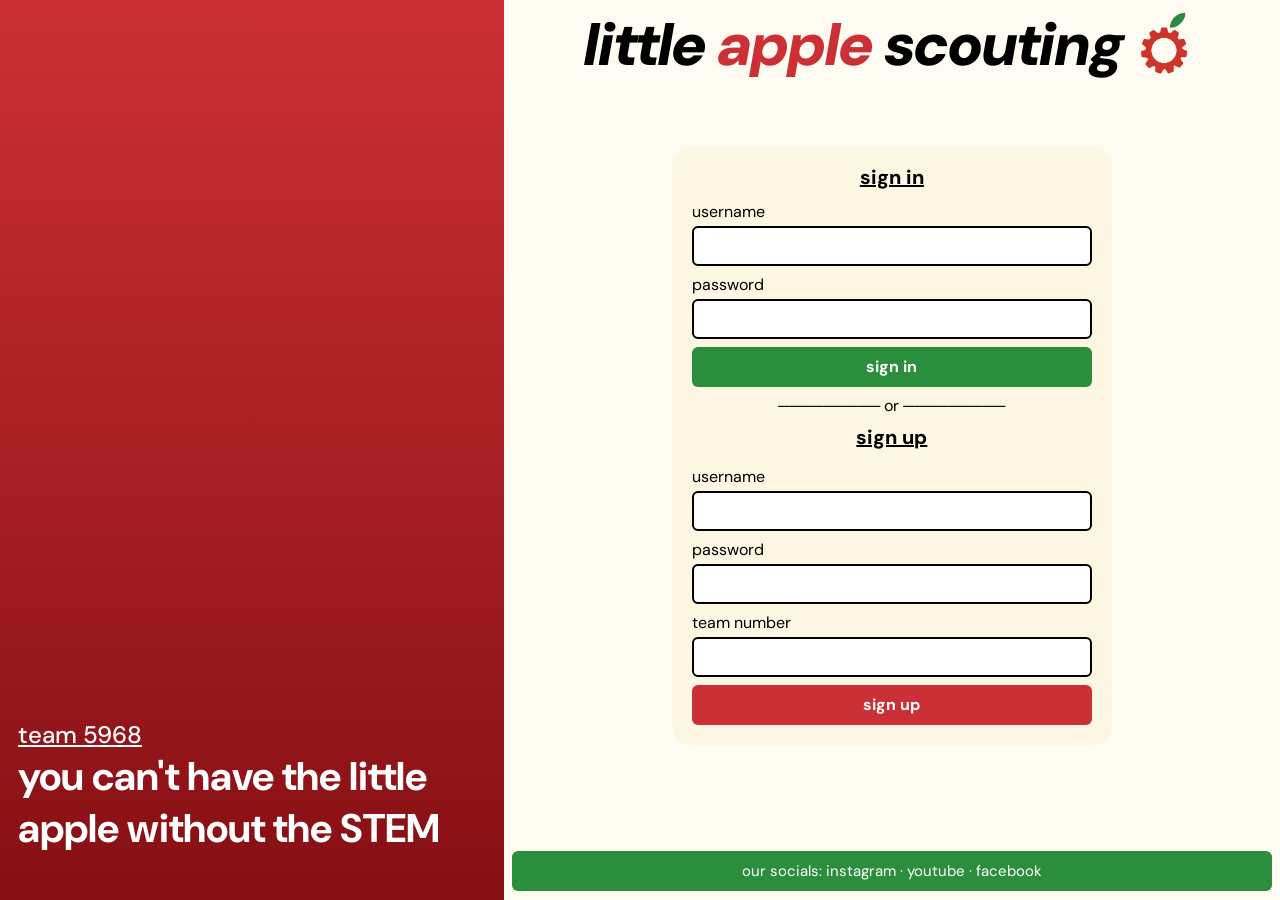
==== index.html @ 1b4e68c2 "baseline elements done" ====
<!DOCTYPE html>
  <html>
    <head>
      <title>Little Apple Scouting</title>

      <link rel="shortcut icon" type="image/png" href="/favicon.png"> 

      <link rel="preconnect" href="https://fonts.googleapis.com">
      <link rel="preconnect" href="https://fonts.gstatic.com" crossorigin>
      <link href="https://fonts.googleapis.com/css2?family=DM+Sans:ital,opsz,wght@0,9..40,100..1000;1,9..40,100..1000&display=swap" 
      rel="stylesheet">

      <link rel="stylesheet" href="buttons.css">
      <link rel="stylesheet" href="text.css">
      <link rel="stylesheet" href="images and inputs.css">
      <link rel="stylesheet" href="divs.css">
  
      <style> 
       body {
          background-color: #fefbf3;
          margin: 0px;
          padding: 0px;
        }
      </style>
    </head>
    <body>

      <div class="dualmodules">
        <div class="sidebar">
          <p class="sidebartext">team 5968</p>
          <p class="sidebartextsubhead">you can't have the little apple without the STEM</p>
        </div>
          
        <div class="rightmodule">
            <div class="header">
              <p class="heading">little <span class="spanapple">apple</span> scouting</p>
              <img class="logo" src="favicon.png">
            </div>

            <div class="login">
              <p class="subhead"><span class="signspan">sign in</span></p>
              <p class="body">username</p>
              <input class="searchbar" type="text">
              <p class="body">password</p>
              <input class="searchbar" type="text">
              <button class="signin" onclick="window.location.href='/main';">sign in</button>
              <p class="or">&#9472;&#9472;&#9472;&#9472;&#9472;&#9472;&#9472;&#9472;&#9472; or
                &#9472;&#9472;&#9472;&#9472;&#9472;&#9472;&#9472;&#9472;&#9472;</p>
              <a class="upspan">sign up</a>
              <p class="body">username</p>
              <input class="searchbar" type="text">
              <p class="body">password</p>
              <input class="searchbar" type="text">
              <p class="body">team number</p>
              <input class="searchbar" type="text">
              <button class="signup">sign up</button>
            </div>
      
          <div class="bannerdiv">
            <p class="banner">our socials&#58; <a class="socials" 
              href="https://www.instagram.com/littleapplecyborgs/">instagram</a> &#183; 
              <a class="socials" href="https://www.youtube.com/@5968-Cyborgs">youtube</a> &#183; 
              <a class="socials" href="https://www.facebook.com/LittleAppleCyborgs/">facebook</a></p>
          </div>
        </div>
      </div>
    </body>
  </html>
---- buttons.css ----
button {
font-family: DM Sans;
}

.signin {
 background-color:  #2a8e3d; 
 color: white; 
 border: none; 
 width: 100%;
 height:40px;
 border-radius: 6px; 
 cursor: pointer;
 margin-right: 5px;
 margin-top: 8px;
 margin-bottom: 0px;
 transition: opacity 0.15s;
 vertical-align: top;
 font-weight:bold;
 font-size: 16px;
}

.signin:hover {
 opacity: 0.8;
}

.signin:active {
 opacity: 0.5;
}

.signup {
 background-color: #cb3036; 
 color: white; 
 border: none; 
 width: 100%;
 height:40px;
 border-radius: 6px; 
 cursor: pointer;
 margin-right: 5px;
 margin-top: 8px;
 margin-bottom: 0px;
 transition: opacity 0.15s;
 vertical-align: top;
 font-weight:bold;
 font-size: 16px;
}

.signup:hover {
 opacity: 0.8;
}

.signup:active {
 opacity: 0.5;
}
---- text.css ----
p {
 font-family: DM Sans;
}

.heading {
 font-family: DM Sans;
 font-size: 60px;
 font-weight: 900;
 font-style: italic;
 text-align: center;
 margin-bottom: 8px;
 display: inline-block;
 margin-top: 0px;
 vertical-align: top;
}

.spanapple {
  color: #cb3036;
}

.subhead {
 font-size: 20px;
 text-align: center;
 display:block;
 line-height: 20px;
 margin-top: 0px;
 margin-bottom: 6px;
 margin-left: 0px;
 font-weight: 800;
 text-decoration: underline;
}

.body {
  font-size: 16px;
  text-align: left;
  margin-top: 8px;
  margin-bottom: 4px;
}

.or {
  font-size: 16px;
  margin-top: 8px;
  margin-bottom: 8px;
  text-align: center;
}

.banner {
 margin-top: 8px;
 margin-bottom: 0px;
width: 59.4vw;
 vertical-align: bottom;
 font-size: 15px;
 background-color: #2a8e3d;
 color: white;
 text-align: center;
 padding-top: 10px;
 padding-bottom: 10px;
 margin-left: 0px;
 margin-right:0px;
 border-radius: 6px;
 height: 20px;
}

.socials{
  text-decoration: none;
  color: white;
}

.socials:hover {
 text-decoration: underline;
 cursor: pointer;
}

.sidebartext{
  font-family: DM Sans;
  font-weight: 500;
  color: white;
  font-size: 24px;
  margin-top: 8px;
  margin-left: 8px;
  margin-bottom: 0px;
  text-decoration: underline;
}

.sidebartextsubhead{
  font-family: DM Sans;
  font-weight: 700;
  color: white;
  font-size: 40px;
  margin-left: 8px;
  margin-top:0px;
  margin-bottom:8px;
}


.upspan{
  text-decoration: underline;
  display: block;
  color:black;
  font-size: 20px;
  font-weight:800;
  margin-bottom:8px;
  text-align: center;
}
---- images and inputs.css ----
input {
 font-family: DM Sans;
}

a {
 font-family: DM Sans;
}

.logo {
 width: 70px;
 height: 78px;
 object-fit: contain;
 object-position: left;
 vertical-align: center;
 margin-left: 0px;
}

.searchbar {
 font-size: 16px;
 margin-left: 0px;
 border-style: solid;
 border-radius: 6px;
 line-height: 1.6;
 padding-left: 6px;
 width: 100%;
 height: 40px;
 display: block;
 background-color: #ffffff;
 border-color: #000000;
 border-width: 2px;
 transition: opacity 0.15s;
 box-sizing: border-box;
}

.searchbar:hover{
  border-color: #cb3036;
  opacity: 0.8;
  outline:none;
}

.searchbar:focus{
  border-width: 2px;
  border-color:#cb3036;
  opacity: 1;
  box-shadow: 0px 0px 0px 1px #cb3036;
  outline: none;
}
---- divs.css ----
.sidebar {
  background: linear-gradient(#cb3036, #860f13);
  width:40vw;
  height:100vh;
  display:inline-flex;
  flex-direction: column;
  padding-left:10px;
  padding-bottom: 38px;
  border:0px;
  margin:0px;
  justify-content: flex-end;
  box-sizing: border-box;
}

.header {
  display:block;
  text-align: center;
  padding:0px;
  border:0px;
  margin-top:5px;
}

.login{
  display: flex;
  flex-direction: column;
  justify-content: center; 
  width: 400px;
  margin: auto;            
  padding: 0px;
  border: 0px;
  box-sizing: border-box;
  background-color:  #fdf6e3;
  border-radius: 6px;
  box-shadow: 0px 0px 0px 20px #fdf6e3;
}

.dualmodules{
  display: flex;

}

.rightmodule{
  display: grid;
  grid-template-rows: 1fr auto 1fr;
  box-sizing: border-box;
  justify-content:space-between;
  margin-left: 8px;
  margin-right:8px;
  vertical-align: top;
  width: 60vw;
  height:99vh;
}

.bannerdiv{
  display: flex;
  flex-direction: column;
  justify-content: flex-end;
}
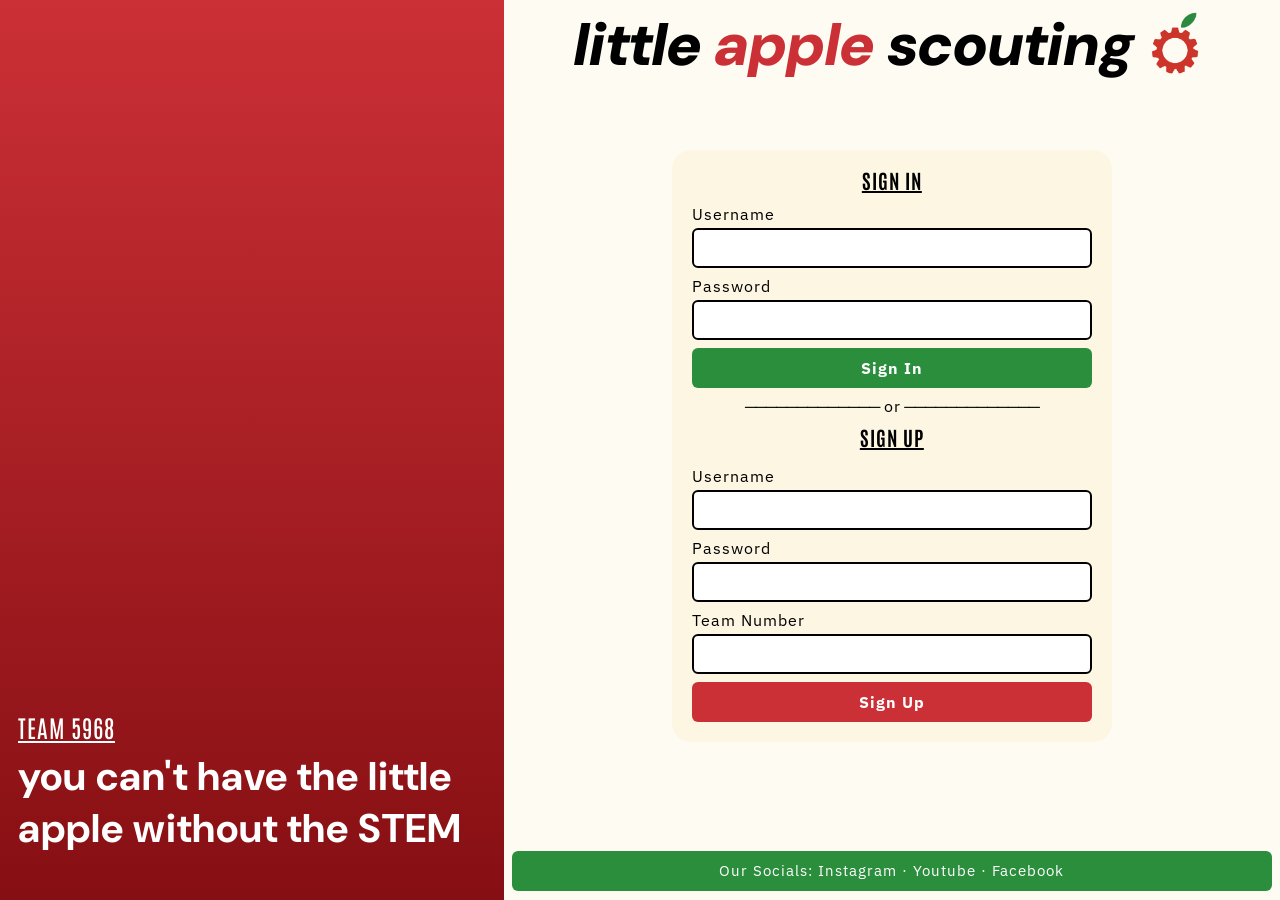
==== commit 3a3d7da9: "fonts & caps" ====
--- a/index.html
+++ b/index.html
@@ -7,8 +7,7 @@
 
       <link rel="preconnect" href="https://fonts.googleapis.com">
       <link rel="preconnect" href="https://fonts.gstatic.com" crossorigin>
-      <link href="https://fonts.googleapis.com/css2?family=DM+Sans:ital,opsz,wght@0,9..40,100..1000;1,9..40,100..1000&display=swap" 
-      rel="stylesheet">
+      <link href="https://fonts.googleapis.com/css2?family=Antonio:wght@100..700&family=DM+Sans:ital,opsz,wght@0,9..40,100..1000;1,9..40,100..1000&family=IBM+Plex+Sans:ital,wght@0,100;0,200;0,300;0,400;0,500;0,600;0,700;1,100;1,200;1,300;1,400;1,500;1,600;1,700&display=swap" rel="stylesheet">
 
       <link rel="stylesheet" href="buttons.css">
       <link rel="stylesheet" href="text.css">
@@ -27,7 +26,7 @@
 
       <div class="dualmodules">
         <div class="sidebar">
-          <p class="sidebartext">team 5968</p>
+          <p class="sidebartext">TEAM 5968</p>
           <p class="sidebartextsubhead">you can't have the little apple without the STEM</p>
         </div>
           
@@ -38,29 +37,29 @@
             </div>
 
             <div class="login">
-              <p class="subhead"><span class="signspan">sign in</span></p>
-              <p class="body">username</p>
+              <p class="subhead"><span class="signspan">SIGN IN</span></p>
+              <p class="body">Username</p>
               <input class="searchbar" type="text">
-              <p class="body">password</p>
+              <p class="body">Password</p>
               <input class="searchbar" type="text">
-              <button class="signin" onclick="window.location.href='/main';">sign in</button>
-              <p class="or">&#9472;&#9472;&#9472;&#9472;&#9472;&#9472;&#9472;&#9472;&#9472; or
-                &#9472;&#9472;&#9472;&#9472;&#9472;&#9472;&#9472;&#9472;&#9472;</p>
-              <a class="upspan">sign up</a>
-              <p class="body">username</p>
+              <button class="signin" onclick="window.location.href='/main';">Sign In</button>
+              <p class="or">&#9472;&#9472;&#9472;&#9472;&#9472;&#9472;&#9472;&#9472;&#9472;&#9472;&#9472;&#9472;&#9472;<span style="letter-spacing:1px;"> or</span>
+                &#9472;&#9472;&#9472;&#9472;&#9472;&#9472;&#9472;&#9472;&#9472;&#9472;&#9472;&#9472;&#9472;</p>
+              <a class="upspan">SIGN UP</a>
+              <p class="body">Username</p>
               <input class="searchbar" type="text">
-              <p class="body">password</p>
+              <p class="body">Password</p>
               <input class="searchbar" type="text">
-              <p class="body">team number</p>
+              <p class="body">Team Number</p>
               <input class="searchbar" type="text">
-              <button class="signup">sign up</button>
+              <button class="signup">Sign Up</button>
             </div>
       
           <div class="bannerdiv">
-            <p class="banner">our socials&#58; <a class="socials" 
-              href="https://www.instagram.com/littleapplecyborgs/">instagram</a> &#183; 
-              <a class="socials" href="https://www.youtube.com/@5968-Cyborgs">youtube</a> &#183; 
-              <a class="socials" href="https://www.facebook.com/LittleAppleCyborgs/">facebook</a></p>
+            <p class="banner">Our Socials&#58; <a class="socials" 
+              href="https://www.instagram.com/littleapplecyborgs/">Instagram</a> &#183; 
+              <a class="socials" href="https://www.youtube.com/@5968-Cyborgs">Youtube</a> &#183; 
+              <a class="socials" href="https://www.facebook.com/LittleAppleCyborgs/">Facebook</a></p>
           </div>
         </div>
       </div>
--- a/buttons.css
+++ b/buttons.css
@@ -1,5 +1,6 @@
 button {
-font-family: DM Sans;
+font-family: IBM Plex Sans;
+letter-spacing: 1px;
 }
 
 .signin {
--- a/text.css
+++ b/text.css
@@ -1,5 +1,6 @@
-p {
- font-family: DM Sans;
+p{
+  font-family: IBM Plex Sans;
+  letter-spacing: 1px;
 }
 
 .heading {
@@ -19,6 +20,8 @@
 }
 
 .subhead {
+ font-family: Antonio;
+ font-weight: 400;
  font-size: 20px;
  text-align: center;
  display:block;
@@ -31,6 +34,9 @@
 }
 
 .body {
+  font-family: IBM Plex Sans;
+  font-weight: 400;
+  letter-spacing: 1px;
   font-size: 16px;
   text-align: left;
   margin-top: 8px;
@@ -38,6 +44,9 @@
 }
 
 .or {
+  font-family: IBM Plex Sans;
+  font-weight: 400;
+  letter-spacing:-1px;
   font-size: 16px;
   margin-top: 8px;
   margin-bottom: 8px;
@@ -47,7 +56,7 @@
 .banner {
  margin-top: 8px;
  margin-bottom: 0px;
-width: 59.4vw;
+ width: 59.4vw;
  vertical-align: bottom;
  font-size: 15px;
  background-color: #2a8e3d;
@@ -72,13 +81,13 @@
 }
 
 .sidebartext{
-  font-family: DM Sans;
+  font-family: Antonio;
   font-weight: 500;
   color: white;
   font-size: 24px;
   margin-top: 8px;
   margin-left: 8px;
-  margin-bottom: 0px;
+  margin-bottom: 8px;
   text-decoration: underline;
 }
 
@@ -94,6 +103,8 @@
 
 
 .upspan{
+  font-family: Antonio;
+  font-weight: 500;
   text-decoration: underline;
   display: block;
   color:black;
--- a/images and inputs.css
+++ b/images and inputs.css
@@ -1,9 +1,11 @@
 input {
- font-family: DM Sans;
+ font-family: IBM Plex Sans;
+ letter-spacing: 1px;
 }
 
 a {
- font-family: DM Sans;
+ font-family: IBM Plex Sans;
+ letter-spacing: 1px;
 }
 
 .logo {
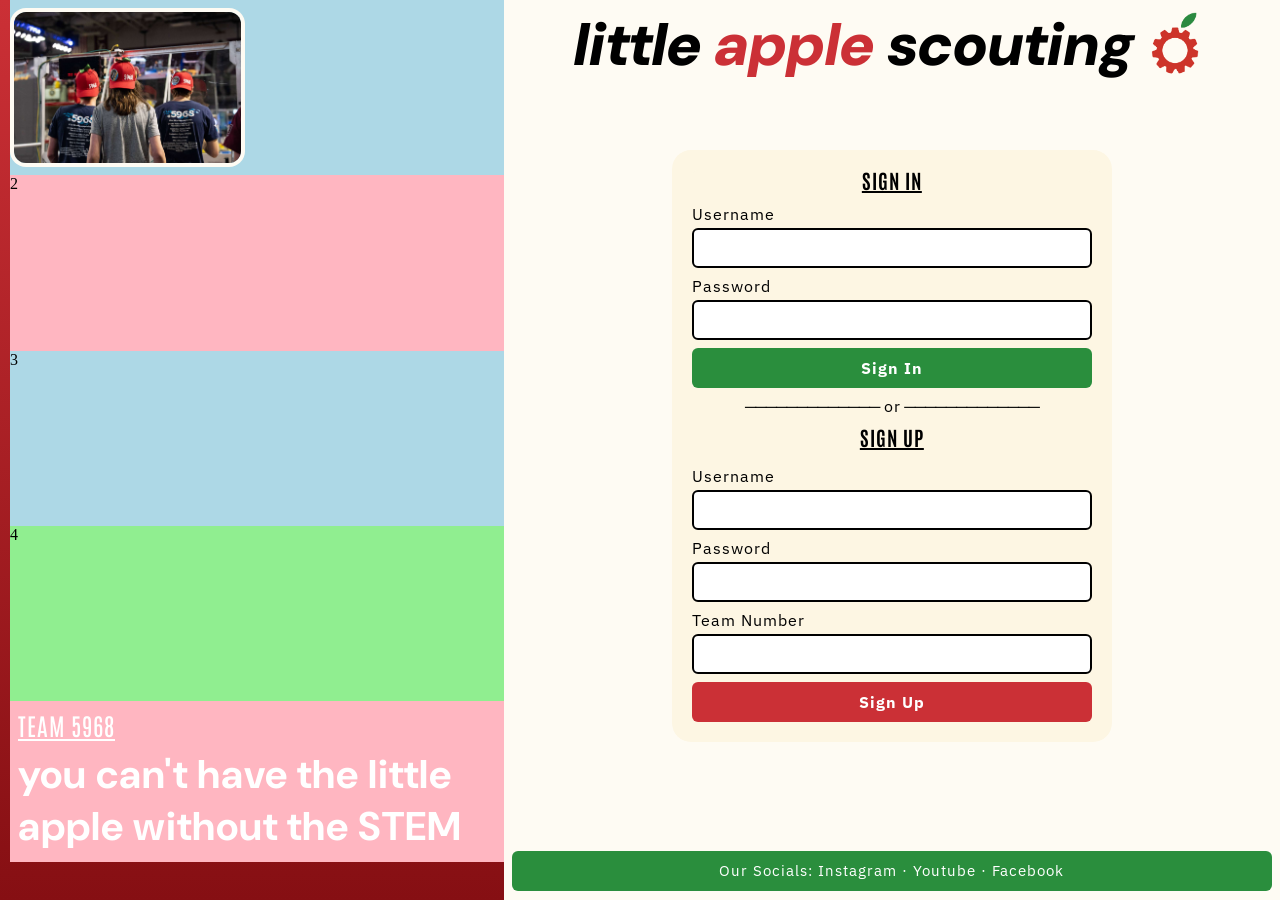
==== commit 663ba899: "structure and image framework" ====
--- a/index.html
+++ b/index.html
@@ -3,16 +3,16 @@
     <head>
       <title>Little Apple Scouting</title>
 
-      <link rel="shortcut icon" type="image/png" href="/favicon.png"> 
+      <link rel="shortcut icon" type="image/png" href="images/favicon.png"> 
 
       <link rel="preconnect" href="https://fonts.googleapis.com">
       <link rel="preconnect" href="https://fonts.gstatic.com" crossorigin>
       <link href="https://fonts.googleapis.com/css2?family=Antonio:wght@100..700&family=DM+Sans:ital,opsz,wght@0,9..40,100..1000;1,9..40,100..1000&family=IBM+Plex+Sans:ital,wght@0,100;0,200;0,300;0,400;0,500;0,600;0,700;1,100;1,200;1,300;1,400;1,500;1,600;1,700&display=swap" rel="stylesheet">
 
-      <link rel="stylesheet" href="buttons.css">
-      <link rel="stylesheet" href="text.css">
-      <link rel="stylesheet" href="images and inputs.css">
-      <link rel="stylesheet" href="divs.css">
+      <link rel="stylesheet" href="css/buttons.css">
+      <link rel="stylesheet" href="css/text.css">
+      <link rel="stylesheet" href="css/images and inputs.css">
+      <link rel="stylesheet" href="css/divs.css">
   
       <style> 
        body {
@@ -26,8 +26,18 @@
 
       <div class="dualmodules">
         <div class="sidebar">
-          <p class="sidebartext">TEAM 5968</p>
-          <p class="sidebartextsubhead">you can't have the little apple without the STEM</p>
+          <div style="display:grid; grid-template-rows: 1fr 1fr 1fr 1fr 161px; height: 100%">
+            <div class="topgrid">
+              <img class="drive" src="images/drive.jpg">
+            </div>
+            <div style="background-color: lightpink;">2</div>
+            <div style="background-color: lightblue;">3</div>
+            <div style="background-color: lightgreen;">4</div>
+            <div style="background-color: lightpink;">
+            <p class="sidebartext">TEAM 5968</p>
+            <p class="sidebartextsubhead">you can't have the little apple without the STEM</p>
+          </div>
+          </div>
         </div>
           
         <div class="rightmodule">
--- a/css/buttons.css
+++ b/css/buttons.css
@@ -0,0 +1,54 @@
+button {
+font-family: IBM Plex Sans;
+letter-spacing: 1px;
+}
+
+.signin {
+ background-color:  #2a8e3d; 
+ color: white; 
+ border: none; 
+ width: 100%;
+ height:40px;
+ border-radius: 6px; 
+ cursor: pointer;
+ margin-right: 5px;
+ margin-top: 8px;
+ margin-bottom: 0px;
+ transition: opacity 0.15s;
+ vertical-align: top;
+ font-weight:bold;
+ font-size: 16px;
+}
+
+.signin:hover {
+ opacity: 0.8;
+}
+
+.signin:active {
+ opacity: 0.5;
+}
+
+.signup {
+ background-color: #cb3036; 
+ color: white; 
+ border: none; 
+ width: 100%;
+ height:40px;
+ border-radius: 6px; 
+ cursor: pointer;
+ margin-right: 5px;
+ margin-top: 8px;
+ margin-bottom: 0px;
+ transition: opacity 0.15s;
+ vertical-align: top;
+ font-weight:bold;
+ font-size: 16px;
+}
+
+.signup:hover {
+ opacity: 0.8;
+}
+
+.signup:active {
+ opacity: 0.5;
+}
--- a/css/text.css
+++ b/css/text.css
@@ -0,0 +1,115 @@
+p{
+  font-family: IBM Plex Sans;
+  letter-spacing: 1px;
+}
+
+.heading {
+ font-family: DM Sans;
+ font-size: 60px;
+ font-weight: 900;
+ font-style: italic;
+ text-align: center;
+ margin-bottom: 8px;
+ display: inline-block;
+ margin-top: 0px;
+ vertical-align: top;
+}
+
+.spanapple {
+  color: #cb3036;
+}
+
+.subhead {
+ font-family: Antonio;
+ font-weight: 400;
+ font-size: 20px;
+ text-align: center;
+ display:block;
+ line-height: 20px;
+ margin-top: 0px;
+ margin-bottom: 6px;
+ margin-left: 0px;
+ font-weight: 800;
+ text-decoration: underline;
+}
+
+.body {
+  font-family: IBM Plex Sans;
+  font-weight: 400;
+  letter-spacing: 1px;
+  font-size: 16px;
+  text-align: left;
+  margin-top: 8px;
+  margin-bottom: 4px;
+}
+
+.or {
+  font-family: IBM Plex Sans;
+  font-weight: 400;
+  letter-spacing:-1px;
+  font-size: 16px;
+  margin-top: 8px;
+  margin-bottom: 8px;
+  text-align: center;
+}
+
+.banner {
+ margin-top: 8px;
+ margin-bottom: 0px;
+ width: 59.4vw;
+ vertical-align: bottom;
+ font-size: 15px;
+ background-color: #2a8e3d;
+ color: white;
+ text-align: center;
+ padding-top: 10px;
+ padding-bottom: 10px;
+ margin-left: 0px;
+ margin-right:0px;
+ border-radius: 6px;
+ height: 20px;
+}
+
+.socials{
+  text-decoration: none;
+  color: white;
+}
+
+.socials:hover {
+ text-decoration: underline;
+ cursor: pointer;
+}
+
+.sidebartext{
+  font-family: Antonio;
+  font-weight: 500;
+  color: white;
+  font-size: 24px;
+  margin-top: 8px;
+  margin-left: 8px;
+  margin-bottom: 8px;
+  text-decoration: underline;
+}
+
+.sidebartextsubhead{
+  font-family: DM Sans;
+  font-weight: 700;
+  color: white;
+  font-size: 40px;
+  margin-left: 8px;
+  margin-top:0px;
+  margin-bottom:8px;
+}
+
+
+.upspan{
+  font-family: Antonio;
+  font-weight: 500;
+  text-decoration: underline;
+  display: block;
+  color:black;
+  font-size: 20px;
+  font-weight:800;
+  margin-bottom:8px;
+  text-align: center;
+}
--- a/css/images and inputs.css
+++ b/css/images and inputs.css
@@ -0,0 +1,60 @@
+input {
+ font-family: IBM Plex Sans;
+ letter-spacing: 1px;
+}
+
+a {
+ font-family: IBM Plex Sans;
+ letter-spacing: 1px;
+}
+
+.logo {
+ width: 70px;
+ height: 78px;
+ object-fit: contain;
+ object-position: left;
+ vertical-align: center;
+ margin-left: 0px;
+}
+
+.searchbar {
+ font-size: 16px;
+ margin-left: 0px;
+ border-style: solid;
+ border-radius: 6px;
+ line-height: 1.6;
+ padding-left: 6px;
+ width: 100%;
+ height: 40px;
+ display: block;
+ background-color: #ffffff;
+ border-color: #000000;
+ border-width: 2px;
+ transition: opacity 0.15s;
+ box-sizing: border-box;
+}
+
+.searchbar:hover{
+  border-color: #cb3036;
+  opacity: 0.8;
+  outline:none;
+}
+
+.searchbar:focus{
+  border-width: 2px;
+  border-color:#cb3036;
+  opacity: 1;
+  box-shadow: 0px 0px 0px 1px #cb3036;
+  outline: none;
+}
+
+.drive{
+  max-width: 100%;
+  max-height: 100%;
+  border-radius: 12px;
+  box-shadow: 0px 0px 0px 4px #fefbf3;
+  width: auto;
+  height: auto;
+  object-fit: contain;
+  display: block;
+}
--- a/css/divs.css
+++ b/css/divs.css
@@ -0,0 +1,70 @@
+.sidebar {
+  background: linear-gradient(#cb3036, #860f13);
+  width:40vw;
+  height:100vh;
+  display:inline-flex;
+  flex-direction: column;
+  padding-left:10px;
+  padding-bottom: 38px;
+  border:0px;
+  margin:0px;
+  box-sizing: border-box;
+}
+
+.header {
+  display:block;
+  text-align: center;
+  padding:0px;
+  border:0px;
+  margin-top:5px;
+}
+
+.login{
+  display: flex;
+  flex-direction: column;
+  justify-content: center; 
+  width: 400px;
+  margin: auto;            
+  padding: 0px;
+  border: 0px;
+  box-sizing: border-box;
+  background-color:  #fdf6e3;
+  border-radius: 6px;
+  box-shadow: 0px 0px 0px 20px #fdf6e3;
+}
+
+.dualmodules{
+  display: flex;
+
+}
+
+.rightmodule{
+  display: grid;
+  grid-template-rows: 1fr auto 1fr;
+  box-sizing: border-box;
+  justify-content:space-between;
+  margin-left: 8px;
+  margin-right:8px;
+  vertical-align: top;
+  width: 60vw;
+  height:99vh;
+}
+
+.bannerdiv{
+  display: flex;
+  flex-direction: column;
+  justify-content: flex-end;
+}
+
+.topgrid {
+  min-height: 0;
+  min-width: 0;
+  overflow: hidden;
+  display: flex;            
+  align-items: center;
+  padding-left: 4px;
+  padding-right:8px;
+  padding-top: 12px;
+  padding-bottom: 12px;
+  background-color: lightblue;
+}
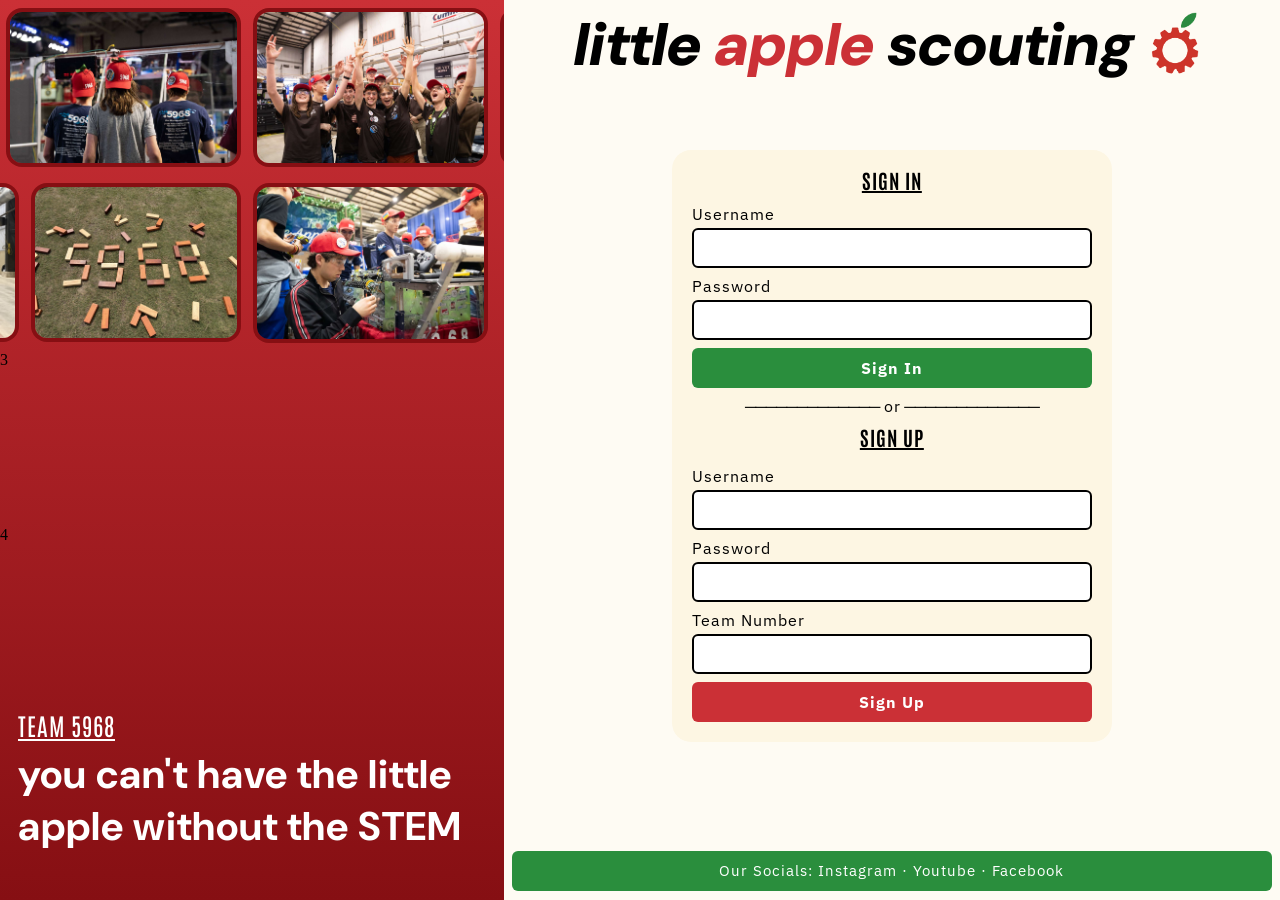
==== commit f7dbfef6: "plug in images" ====
--- a/index.html
+++ b/index.html
@@ -3,7 +3,7 @@
     <head>
       <title>Little Apple Scouting</title>
 
-      <link rel="shortcut icon" type="image/png" href="images/favicon.png"> 
+      <link rel="shortcut icon" type="image/png" href="favicon.png?v=2"> 
 
       <link rel="preconnect" href="https://fonts.googleapis.com">
       <link rel="preconnect" href="https://fonts.gstatic.com" crossorigin>
@@ -29,11 +29,17 @@
           <div style="display:grid; grid-template-rows: 1fr 1fr 1fr 1fr 161px; height: 100%">
             <div class="topgrid">
               <img class="drive" src="images/drive.jpg">
+              <img class="drive" src="images/celebrate.jpg">
+              <img class="drive" src="images/gkc.jpg">
             </div>
-            <div style="background-color: lightpink;">2</div>
-            <div style="background-color: lightblue;">3</div>
-            <div style="background-color: lightgreen;">4</div>
-            <div style="background-color: lightpink;">
+            <div class="twogrid">
+              <img class="drive" src="images/ok.jpg">
+              <img class="drive" src="images/jenga.jpg">
+              <img class="drive" src="images/pit.jpg">
+            </div>
+            <div>3</div>
+            <div>4</div>
+            <div>
             <p class="sidebartext">TEAM 5968</p>
             <p class="sidebartextsubhead">you can't have the little apple without the STEM</p>
           </div>
--- a/css/text.css
+++ b/css/text.css
@@ -89,6 +89,7 @@
   margin-left: 8px;
   margin-bottom: 8px;
   text-decoration: underline;
+  padding-left: 10px;
 }
 
 .sidebartextsubhead{
@@ -99,6 +100,7 @@
   margin-left: 8px;
   margin-top:0px;
   margin-bottom:8px;
+  padding-left: 10px;
 }
 
 
--- a/css/images and inputs.css
+++ b/css/images and inputs.css
@@ -49,12 +49,13 @@
 }
 
 .drive{
-  max-width: 100%;
+  max-width: none;
   max-height: 100%;
   border-radius: 12px;
-  box-shadow: 0px 0px 0px 4px #fefbf3;
+  box-shadow: 0px 0px 0px 4px #860f13;
   width: auto;
   height: auto;
   object-fit: contain;
   display: block;
-}+  margin-right: 20px;
+}
--- a/css/divs.css
+++ b/css/divs.css
@@ -4,10 +4,13 @@
   height:100vh;
   display:inline-flex;
   flex-direction: column;
-  padding-left:10px;
+  padding-left:0px;
   padding-bottom: 38px;
   border:0px;
   margin:0px;
+  box-sizing: border-box;
+  overflow:hidden;
+  min-width:0;
   box-sizing: border-box;
 }
 
@@ -62,9 +65,22 @@
   overflow: hidden;
   display: flex;            
   align-items: center;
-  padding-left: 4px;
+  padding-left: 10px;
   padding-right:8px;
   padding-top: 12px;
   padding-bottom: 12px;
-  background-color: lightblue;
+  box-sizing: border-box;
 }
+
+.twogrid {
+  min-height: 0;
+  min-width: 0;
+  overflow: hidden;
+  display: flex;            
+  align-items: center;
+  justify-content: flex-end;
+  padding-left: 10px;
+  padding-right:0px;
+  padding-top: 12px;
+  padding-bottom: 12px;
+}
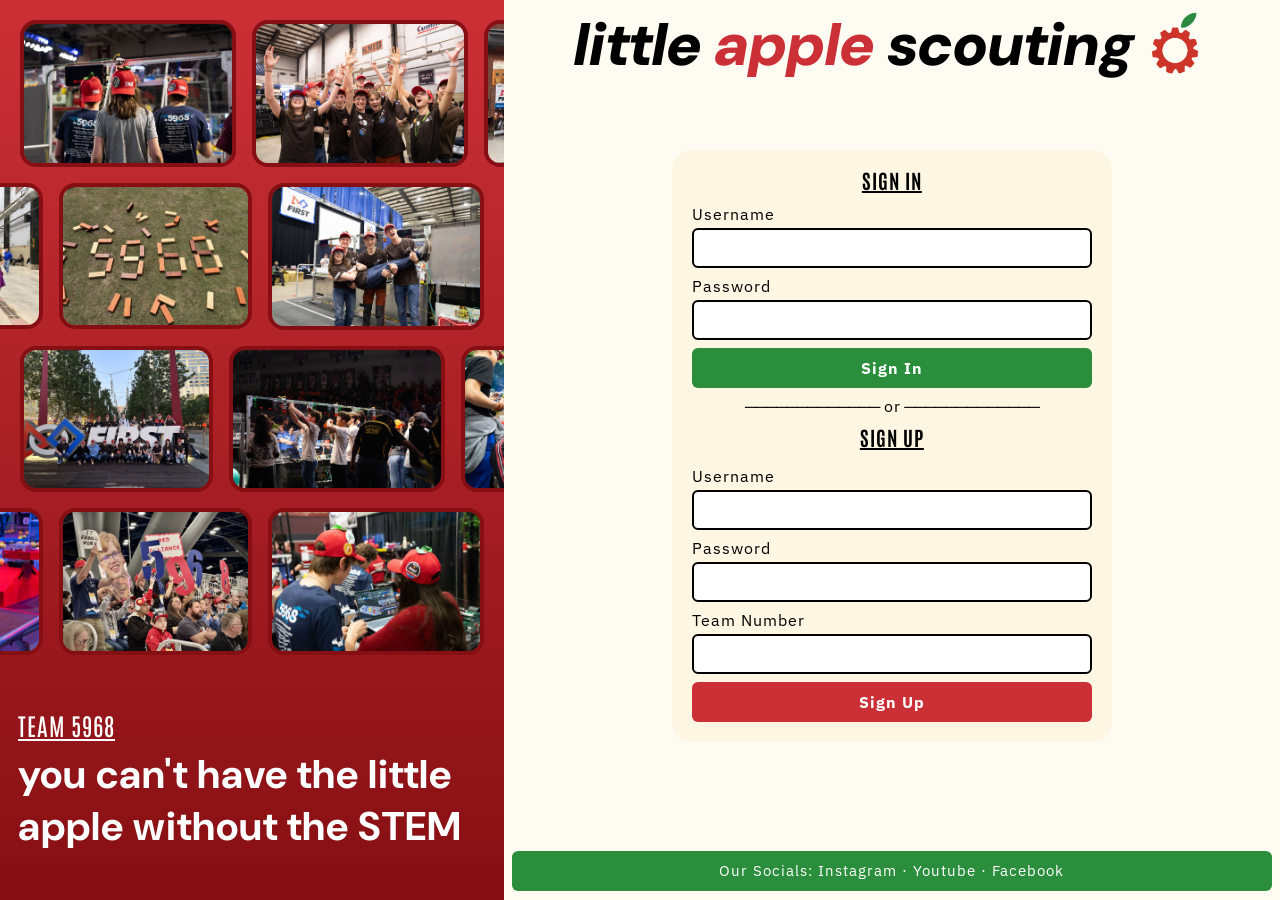
==== commit 721c32f1: "images final" ====
--- a/index.html
+++ b/index.html
@@ -26,7 +26,8 @@
 
       <div class="dualmodules">
         <div class="sidebar">
-          <div style="display:grid; grid-template-rows: 1fr 1fr 1fr 1fr 161px; height: 100%">
+          <div style="display:grid; grid-template-rows: 12px 1fr 1fr 1fr 1fr 38px 161px; height: 100%">
+            <div class="blank"></div>
             <div class="topgrid">
               <img class="drive" src="images/drive.jpg">
               <img class="drive" src="images/celebrate.jpg">
@@ -35,10 +36,19 @@
             <div class="twogrid">
               <img class="drive" src="images/ok.jpg">
               <img class="drive" src="images/jenga.jpg">
+              <img class="drive" src="images/drivelift.jpg">
+            </div>
+            <div class="topgrid">
+              <img class="drive" src="images/houston.jpg">
+              <img class="drive" src="images/heartdrive.jpg">
               <img class="drive" src="images/pit.jpg">
             </div>
-            <div>3</div>
-            <div>4</div>
+            <div class="twogrid">
+              <img class="drive" src="images/robot.jpg">
+              <img class="drive" src="images/stands.jpg">
+              <img class="drive" src="images/code.jpg">
+            </div>
+            <div class="blank"></div>
             <div>
             <p class="sidebartext">TEAM 5968</p>
             <p class="sidebartextsubhead">you can't have the little apple without the STEM</p>
--- a/css/images and inputs.css
+++ b/css/images and inputs.css
@@ -57,5 +57,5 @@
   height: auto;
   object-fit: contain;
   display: block;
-  margin-right: 20px;
+  margin-right: 24px;
 }
--- a/css/divs.css
+++ b/css/divs.css
@@ -65,7 +65,7 @@
   overflow: hidden;
   display: flex;            
   align-items: center;
-  padding-left: 10px;
+  padding-left: 24px;
   padding-right:8px;
   padding-top: 12px;
   padding-bottom: 12px;
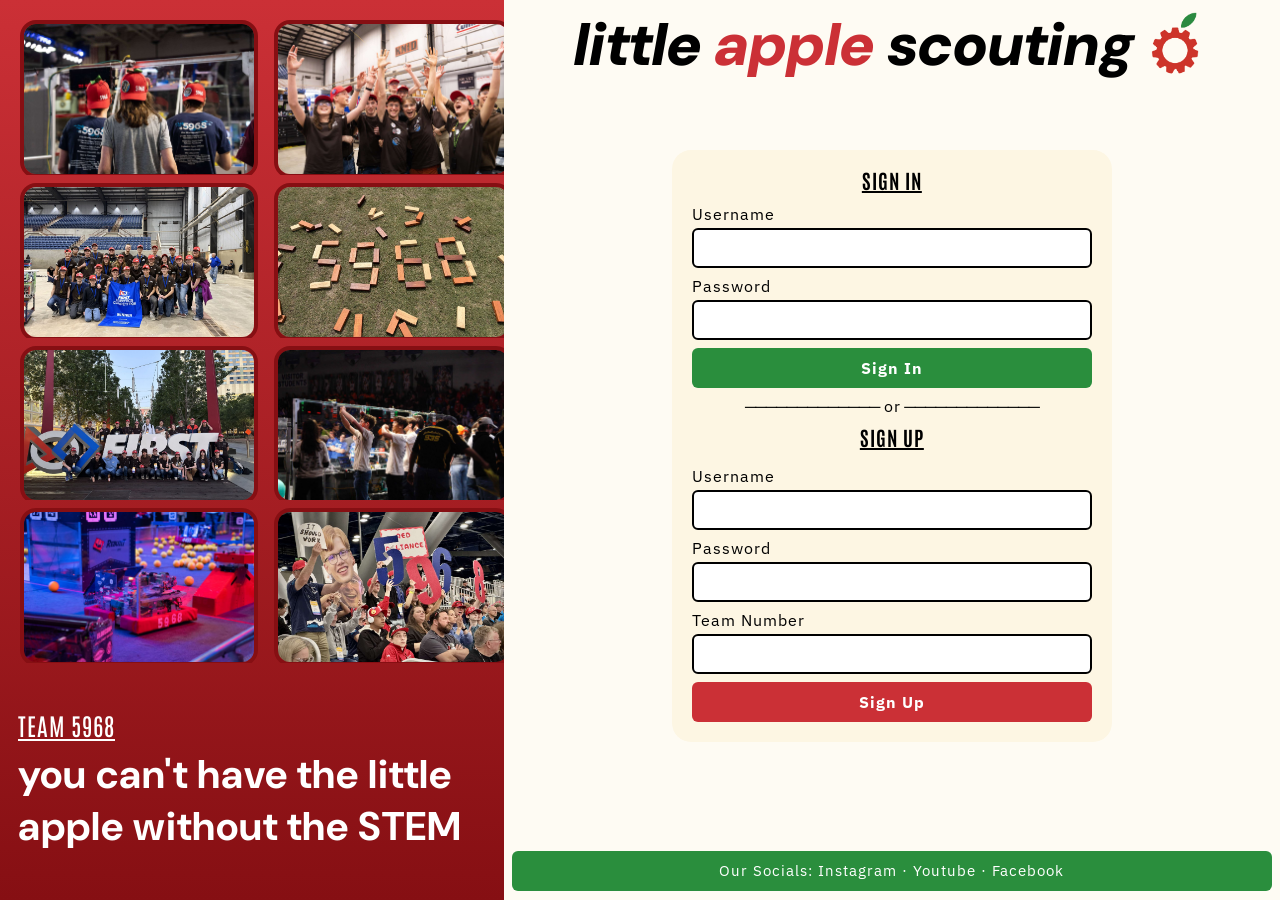
==== commit 3a968860: "home animate" ====
--- a/index.html
+++ b/index.html
@@ -13,6 +13,7 @@
       <link rel="stylesheet" href="css/text.css">
       <link rel="stylesheet" href="css/images and inputs.css">
       <link rel="stylesheet" href="css/divs.css">
+      <link rel="stylesheet" href="css/animations.css">
   
       <style> 
        body {
@@ -29,24 +30,56 @@
           <div style="display:grid; grid-template-rows: 12px 1fr 1fr 1fr 1fr 38px 161px; height: 100%">
             <div class="blank"></div>
             <div class="topgrid">
-              <img class="drive" src="images/drive.jpg">
-              <img class="drive" src="images/celebrate.jpg">
-              <img class="drive" src="images/gkc.jpg">
-            </div>
-            <div class="twogrid">
-              <img class="drive" src="images/ok.jpg">
-              <img class="drive" src="images/jenga.jpg">
-              <img class="drive" src="images/drivelift.jpg">
+              <div class="trackone panright">
+                <img class="drive" src="images/drive.jpg">
+                <img class="drive" src="images/celebrate.jpg">
+                <img class="drive" src="images/gkc.jpg">
+                <img class="drive" src="images/pizzaoven.jpg">
+
+                <img class="drive" src="images/drive.jpg">
+                <img class="drive" src="images/celebrate.jpg">
+                <img class="drive" src="images/gkc.jpg">
+                <img class="drive" src="images/pizzaoven.png">
+              </div>
             </div>
             <div class="topgrid">
-              <img class="drive" src="images/houston.jpg">
-              <img class="drive" src="images/heartdrive.jpg">
-              <img class="drive" src="images/pit.jpg">
+              <div class="trackone panleft">
+                <img class="drive" src="images/ok.jpg">
+                <img class="drive" src="images/jenga.jpg">
+                <img class="drive" src="images/drivelift.jpg">
+                <img class="drive" src="images/giraffe.jpg">
+
+                <img class="drive" src="images/ok.jpg">
+                <img class="drive" src="images/jenga.jpg">
+                <img class="drive" src="images/drivelift.jpg">
+                <img class="drive" src="images/giraffe.jpg">
+              </div>
             </div>
-            <div class="twogrid">
-              <img class="drive" src="images/robot.jpg">
-              <img class="drive" src="images/stands.jpg">
-              <img class="drive" src="images/code.jpg">
+            <div class="topgrid">
+              <div class="trackone panright">
+                <img class="drive" src="images/houston.jpg">
+                <img class="drive" src="images/heartdrive.jpg">
+                <img class="drive" src="images/pit.jpg">
+                <img class="drive" src="images/charged.jpg"> 
+
+                <img class="drive" src="images/houston.jpg">
+                <img class="drive" src="images/heartdrive.jpg">
+                <img class="drive" src="images/pit.jpg">
+                <img class="drive" src="images/charged.jpg"> 
+              </div>
+            </div>
+            <div class="topgrid">
+              <div class="trackone panleft">
+                <img class="drive" src="images/robot.jpg">
+                <img class="drive" src="images/stands.jpg">
+                <img class="drive" src="images/code.jpg">
+                <img class="drive" src="images/strategy.png">
+                
+                <img class="drive" src="images/robot.jpg">
+                <img class="drive" src="images/stands.jpg">
+                <img class="drive" src="images/code.jpg">
+                <img class="drive" src="images/strategy.png">
+              </div>
             </div>
             <div class="blank"></div>
             <div>
--- a/css/images and inputs.css
+++ b/css/images and inputs.css
@@ -49,13 +49,18 @@
 }
 
 .drive{
-  max-width: none;
-  max-height: 100%;
+  width: 230px;
+  height: 150px;
   border-radius: 12px;
   box-shadow: 0px 0px 0px 4px #860f13;
-  width: auto;
-  height: auto;
-  object-fit: contain;
+  object-fit: cover;
   display: block;
   margin-right: 24px;
 }
+
+.mainicon{
+  height:80px;
+  width:80px;
+  margin-top:12px;
+  margin-left: 8.5px;
+}
--- a/css/divs.css
+++ b/css/divs.css
@@ -72,15 +72,15 @@
   box-sizing: border-box;
 }
 
-.twogrid {
-  min-height: 0;
-  min-width: 0;
-  overflow: hidden;
-  display: flex;            
-  align-items: center;
-  justify-content: flex-end;
-  padding-left: 10px;
-  padding-right:0px;
-  padding-top: 12px;
-  padding-bottom: 12px;
+.mainsidebar{
+  display:flex;
+  flex-direction:column;
+  height: 100vh;
+  width: 100px;
+  background: linear-gradient(#cb3036, #860f13);
 }
+
+.trackone{
+  display:flex;
+  height:100%;
+}
--- a/css/animations.css
+++ b/css/animations.css
@@ -0,0 +1,25 @@
+@keyframes panleft {
+  0% {
+    transform: translateX(0%);
+  }
+  100% {
+    transform: translateX(-50%);
+  }
+}
+
+@keyframes panright {
+  0% {
+    transform: translateX(-50%);
+  }
+  100% {
+    transform: translateX(0%);
+  }
+}
+
+.panright{
+  animation: panright 25s linear infinite;
+}
+
+.panleft{
+  animation: panleft 25s linear infinite;
+}
